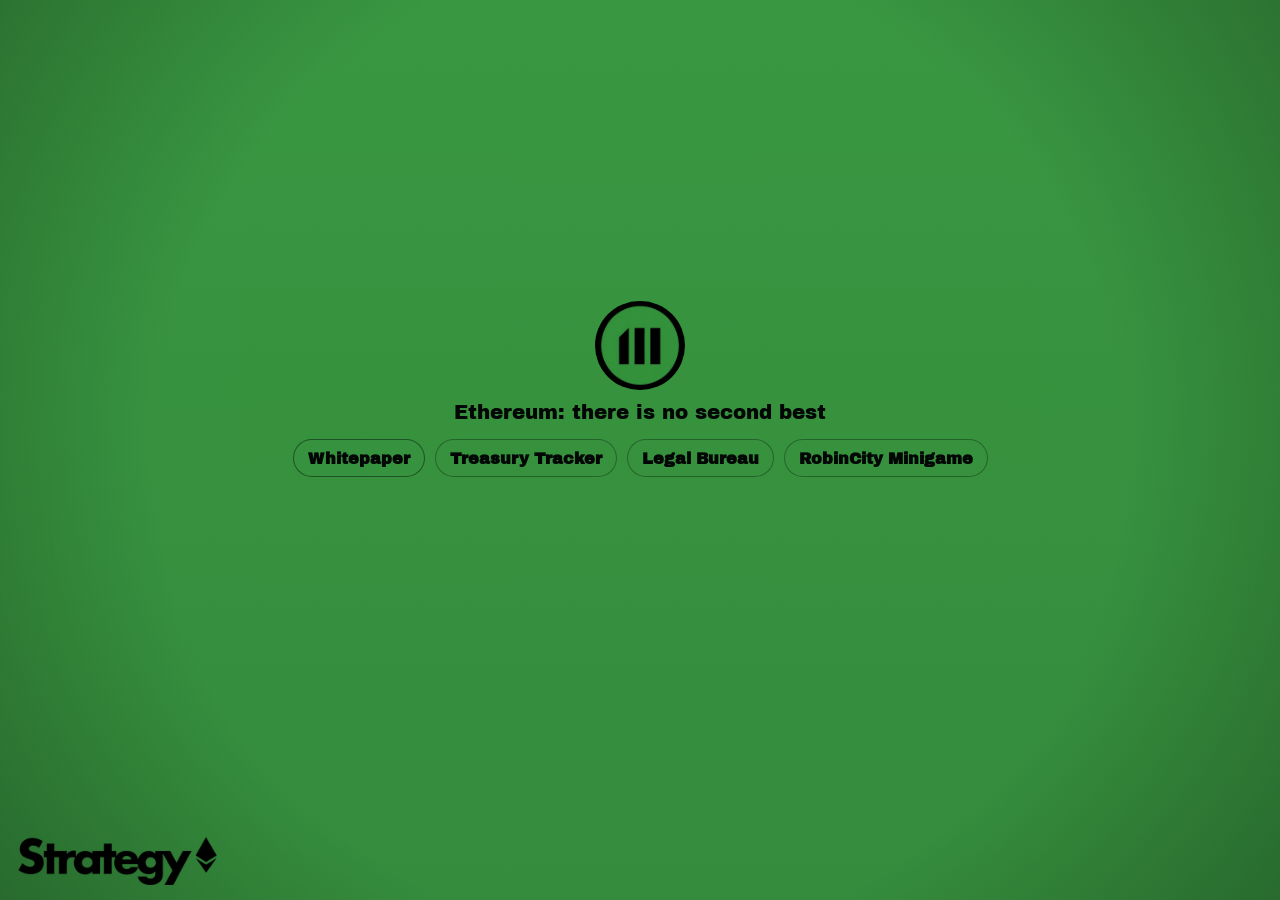
==== index.html @ 5a00aaa8 "Restore readable panel typography" ====
<!DOCTYPE html>
<html lang="en">
<head>
  <meta charset="UTF-8">
  <meta name="viewport" content="width=device-width, initial-scale=1.0">
  <title>Robin Strategy</title>
  <link rel="preconnect" href="https://fonts.googleapis.com">
  <link rel="preconnect" href="https://fonts.gstatic.com" crossorigin>
  <link href="https://fonts.googleapis.com/css2?family=Archivo+Black&family=Cinzel:wght@600;700;800&family=Inter:wght@400;500;600;700;800;900&display=swap" rel="stylesheet">
  <link rel="stylesheet" href="assets/styles.css?v=20260812-panel-font-revert">
</head>
<body class="scene-page city-scene">
  <div class="scene-illustration"></div>
  <div class="shell">
    <header>
      <div class="hero-wrap">
        <div class="hero-copy">
          <div class="hero-title-row">
            <img class="hero-logo" src="assets/strategy-bubble-logo.jpg" alt="" aria-hidden="true">
          </div>
          <p class="hero-subtitle">Ethereum: there is no second best</p>
          <div class="button-row">
            <a class="button button-primary" href="pages/whitepaper.html">Whitepaper</a>
            <a class="button" href="pages/treasury.html">Treasury Tracker</a>
            <a class="button" href="pages/legal.html">Legal Bureau</a>
            <a class="button" href="pages/robin-fight.html">RobinCity Minigame</a>
          </div>
        </div>
      </div>
    </header>
  </div>
</body>
</html>
---- assets/styles.css ----
:root {
  --bg: #020705;
  --bg-deep: #04361d;
  --green: #399741;
  --green-bright: #399741;
  --green-glow: #79f1a8;
  --ivory: #f3eed9;
  --muted: #c7d5c6;
  --panel: rgba(4, 19, 11, 0.78);
  --panel-strong: rgba(3, 11, 8, 0.9);
  --line: rgba(121, 241, 168, 0.18);
  --shadow: rgba(0, 0, 0, 0.5);
}

* {
  box-sizing: border-box;
}

html {
  scroll-behavior: smooth;
}

body {
  margin: 0;
  background: linear-gradient(180deg, #031008 0%, #020705 100%);
  color: var(--ivory);
  font-family: "Archivo Black", "Inter", "Arial Black", sans-serif;
}

a {
  color: inherit;
  text-decoration: none;
}

.scene-page {
  min-height: 100vh;
  min-height: 100dvh;
  position: relative;
  isolation: isolate;
  overflow-x: hidden;
  overflow-y: auto;
  background:
    radial-gradient(circle at top, rgba(48, 181, 102, 0.2), transparent 30%),
    linear-gradient(180deg, rgba(4, 19, 11, 0.94), rgba(2, 7, 5, 1));
}

.scene-page::before,
.scene-page::after {
  content: "";
  position: absolute;
  inset: 0;
  z-index: 0;
  pointer-events: none;
}

.scene-page::before {
  background:
    linear-gradient(90deg, rgba(48, 181, 102, 0.05) 1px, transparent 1px),
    linear-gradient(rgba(48, 181, 102, 0.04) 1px, transparent 1px);
  background-size: 52px 52px;
  mask-image: linear-gradient(180deg, rgba(0, 0, 0, 0.55), transparent 85%);
}

.scene-page::after {
  background: radial-gradient(circle at center, transparent 62%, rgba(0, 0, 0, 0.24) 100%);
}

.city-scene,
.manor-scene,
.tracker-scene,
.bureau-scene {
  background:
    linear-gradient(180deg, rgba(57, 151, 65, 0.02) 0%, rgba(1, 7, 4, 0.08) 100%),
    url("strategy-header-mark-on-green-4k.png?v=20260812-bottom-left-mark") left top / cover no-repeat,
    #399741;
}

.city-scene .scene-illustration,
.manor-scene .scene-illustration,
.tracker-scene .scene-illustration,
.bureau-scene .scene-illustration {
  display: none;
}

.scene-illustration {
  position: absolute;
  inset: 0;
  overflow: hidden;
  pointer-events: none;
}

.scene-illustration::before,
.scene-illustration::after {
  content: "";
  position: absolute;
}

.city-scene .hero-copy {
  background: rgba(57, 151, 65, 0.18);
  border-color: rgba(57, 151, 65, 0.08);
  box-shadow: none;
  backdrop-filter: none;
}

.city-scene .scene-illustration::before {
  inset: 0;
  background:
    repeating-linear-gradient(90deg, transparent 0 44px, rgba(121, 241, 168, 0.08) 45px, transparent 47px),
    repeating-linear-gradient(180deg, transparent 0 88px, rgba(121, 241, 168, 0.035) 89px, transparent 92px);
  opacity: 0.34;
  filter: blur(0.3px);
  animation: matrix-code-fall 9s linear infinite;
  clip-path: none;
}

.city-scene .scene-illustration::after {
  inset: 0;
  background:
    radial-gradient(circle at 69% 25%, rgba(121, 241, 168, 0.18), transparent 8%),
    radial-gradient(circle at 82% 22%, rgba(121, 241, 168, 0.12), transparent 11%),
    linear-gradient(180deg, transparent, rgba(2, 7, 5, 0.52));
  animation: skyline-glow 5.5s ease-in-out infinite;
}

.manor-scene .scene-illustration::before {
  left: 14%;
  right: 14%;
  bottom: 10%;
  height: 55%;
  background:
    linear-gradient(180deg, rgba(121, 241, 168, 0.12), rgba(0, 0, 0, 0.9)),
    linear-gradient(90deg, transparent 0 18%, rgba(121, 241, 168, 0.15) 18% 19%, transparent 19% 31%, rgba(121, 241, 168, 0.12) 31% 32%, transparent 32% 50%, rgba(121, 241, 168, 0.14) 50% 51%, transparent 51% 68%, rgba(121, 241, 168, 0.12) 68% 69%, transparent 69% 82%, rgba(121, 241, 168, 0.15) 82% 83%, transparent 83% 100%);
  clip-path: polygon(0 100%, 0 63%, 10% 54%, 18% 54%, 22% 44%, 32% 44%, 38% 22%, 50% 6%, 62% 22%, 68% 44%, 78% 44%, 82% 54%, 90% 54%, 100% 63%, 100% 100%);
}

.tracker-scene .scene-illustration::before {
  left: 7%;
  right: 7%;
  top: 20%;
  bottom: 14%;
  border: 1px solid rgba(121, 241, 168, 0.1);
  border-radius: 28px;
  background:
    linear-gradient(90deg, rgba(121, 241, 168, 0.05) 1px, transparent 1px),
    linear-gradient(rgba(121, 241, 168, 0.05) 1px, transparent 1px),
    linear-gradient(180deg, rgba(7, 26, 17, 0.6), rgba(2, 7, 5, 0.1));
  background-size: 36px 36px, 36px 36px, auto;
  box-shadow: inset 0 0 90px rgba(121, 241, 168, 0.04);
}

.tracker-scene .scene-illustration::after {
  left: 10%;
  right: 10%;
  top: 44%;
  height: 18%;
  background:
    linear-gradient(90deg,
      rgba(121, 241, 168, 0.12) 0%,
      rgba(121, 241, 168, 0.35) 8%,
      rgba(121, 241, 168, 0.08) 17%,
      rgba(121, 241, 168, 0.42) 29%,
      rgba(121, 241, 168, 0.16) 39%,
      rgba(121, 241, 168, 0.55) 48%,
      rgba(121, 241, 168, 0.22) 58%,
      rgba(121, 241, 168, 0.34) 68%,
      rgba(121, 241, 168, 0.14) 79%,
      rgba(121, 241, 168, 0.48) 90%,
      rgba(121, 241, 168, 0.08) 100%);
  clip-path: polygon(0 88%, 8% 72%, 14% 76%, 23% 41%, 31% 60%, 39% 34%, 48% 40%, 58% 14%, 68% 26%, 78% 11%, 87% 21%, 100% 0, 100% 100%, 0 100%);
  filter: drop-shadow(0 0 16px rgba(121, 241, 168, 0.25));
}

.bureau-scene .scene-illustration::before {
  left: 12%;
  right: 12%;
  bottom: 10%;
  height: 48%;
  background:
    linear-gradient(180deg, rgba(121, 241, 168, 0.08), rgba(0, 0, 0, 0.82)),
    linear-gradient(90deg, transparent 0 12%, rgba(121, 241, 168, 0.12) 12% 12.4%, transparent 12.4% 36%, rgba(121, 241, 168, 0.13) 36% 36.4%, transparent 36.4% 64%, rgba(121, 241, 168, 0.11) 64% 64.4%, transparent 64.4% 88%, rgba(121, 241, 168, 0.12) 88% 88.4%, transparent 88.4% 100%);
  clip-path: polygon(0 100%, 0 38%, 18% 38%, 18% 0, 82% 0, 82% 38%, 100% 38%, 100% 100%);
}

.bureau-scene .scene-illustration::after {
  left: 20%;
  right: 20%;
  top: 24%;
  height: 20%;
  border: 1px solid rgba(121, 241, 168, 0.12);
  border-radius: 22px;
  background:
    radial-gradient(circle at 24% 40%, rgba(121, 241, 168, 0.16), transparent 10%),
    radial-gradient(circle at 57% 55%, rgba(121, 241, 168, 0.14), transparent 11%),
    radial-gradient(circle at 78% 25%, rgba(121, 241, 168, 0.18), transparent 9%),
    linear-gradient(180deg, rgba(5, 18, 12, 0.85), rgba(2, 7, 5, 0.25));
}

.shell {
  position: relative;
  z-index: 2;
  min-height: 100vh;
  min-height: 100dvh;
  display: flex;
  flex-direction: column;
}

.topbar {
  width: min(1180px, calc(100% - 32px));
  margin: 0 auto;
  padding: 24px 0 0;
  display: flex;
  justify-content: space-between;
  align-items: center;
  gap: 16px;
  flex-wrap: wrap;
}

.manor-scene .topbar,
.tracker-scene .topbar,
.bureau-scene .topbar {
  padding-top: 86px;
  justify-content: flex-end;
}

.home-topbar-hidden {
  visibility: hidden;
  height: 0;
  padding: 0;
  overflow: hidden;
}

.brand {
  font-family: "Archivo Black", "Inter", "Arial Black", sans-serif;
  font-weight: 400;
  letter-spacing: 0.1em;
  text-transform: none;
}

.home-brand-hidden {
  opacity: 0;
  pointer-events: none;
}

.nav-links {
  display: flex;
  gap: 16px;
  flex-wrap: wrap;
  color: #020705;
  font-weight: 800;
}

.nav-links a {
  transition: color 160ms ease, transform 160ms ease;
}

.nav-links a:hover {
  color: #020705;
  transform: translateY(-1px);
}

.hero-wrap,
.page-wrap {
  width: min(1180px, calc(100% - 32px));
  margin: 0 auto;
}

.hero-wrap {
  width: 100%;
  min-height: calc(100vh - 88px);
  min-height: calc(100dvh - 88px);
  display: flex;
  align-items: center;
  justify-content: center;
  padding: 32px 0 64px;
}

.hero-copy {
  width: min(820px, calc(100vw - 88px));
  max-width: 100%;
  padding: 18px 30px 20px;
  border: 1px solid var(--line);
  border-radius: 30px;
  background: linear-gradient(180deg, rgba(4, 19, 11, 0.54), rgba(3, 11, 8, 0.66));
  box-shadow: 0 24px 80px var(--shadow);
  backdrop-filter: blur(8px);
  animation: fade-up 900ms ease;
  text-align: center;
}

.eyebrow {
  margin: 0 0 10px;
  color: var(--green-glow);
  text-transform: none;
  letter-spacing: 0.16em;
  font-size: 0.82rem;
}

h1,
h2,
h3 {
  margin-top: 0;
  font-family: "Archivo Black", "Inter", "Arial Black", sans-serif;
}

.hero-title {
  margin: 0;
  font-family: "Archivo Black", "Inter", "Arial Black", sans-serif;
  font-weight: 400;
  font-size: clamp(2.65rem, 4.65vw, 3.5rem);
  line-height: 0.92;
  text-transform: none;
  letter-spacing: -0.055em;
  color: #020705;
  max-width: 100%;
  margin-inline: auto;
  overflow-wrap: normal;
  white-space: normal;
  min-width: 0;
}

.hero-title-row {
  display: flex;
  align-items: center;
  justify-content: center;
  gap: 4px;
  margin-bottom: 12px;
}

.hero-logo {
  width: clamp(82px, 7vw, 116px);
  height: clamp(82px, 7vw, 116px);
  border-radius: 50%;
  object-fit: cover;
  flex: 0 0 auto;
}

.hero-subtitle {
  margin: 0 0 12px;
  font-family: "Archivo Black", "Inter", "Arial Black", sans-serif;
  font-size: clamp(1.05rem, 1.55vw, 1.35rem);
  color: #020705;
  font-weight: 400;
}

.hero-support {
  margin: 0;
  max-width: 860px;
  color: var(--muted);
  font-size: 1rem;
  line-height: 1.75;
  margin-inline: auto;
}

.button-row {
  display: flex;
  max-width: 100%;
  gap: 10px;
  flex-wrap: wrap;
  margin-top: 16px;
  justify-content: center;
}

.button {
  display: inline-flex;
  align-items: center;
  justify-content: center;
  min-height: 38px;
  padding: 0 14px;
  border-radius: 999px;
  border: 1px solid rgba(2, 14, 7, 0.34);
  background: rgba(57, 151, 65, 0.16);
  color: #020705;
  font-weight: 800;
  text-align: center;
  white-space: nowrap;
  transition: transform 160ms ease, border-color 160ms ease, background 160ms ease;
}

.button:hover {
  transform: translateY(-2px);
  border-color: rgba(2, 14, 7, 0.58);
  background: rgba(57, 151, 65, 0.28);
}

.button-primary {
  background: rgba(57, 151, 65, 0.32);
  border-color: rgba(2, 14, 7, 0.48);
}

.page-wrap {
  padding: 44px 0 72px;
  display: flex;
  flex-direction: column;
  align-items: center;
  justify-content: center;
  min-height: calc(100vh - 88px);
}

.page-hero {
  width: min(940px, 100%);
  margin-bottom: 18px;
  padding: 0;
  border: 0;
  border-radius: 0;
  background: transparent;
  box-shadow: none;
  backdrop-filter: none;
  text-align: center;
}

.page-hero h1 {
  margin-bottom: 14px;
  font-size: clamp(2.4rem, 6vw, 4.8rem);
  line-height: 0.95;
  text-transform: uppercase;
  color: #020705;
}

.page-hero p {
  margin: 0;
  color: #020705;
  line-height: 1.75;
}

.tracker-scene .page-hero .eyebrow {
  color: #020705;
}

.content-card {
  width: min(940px, 100%);
  max-width: 100%;
  padding: 34px;
  border: 1px solid var(--line);
  border-radius: 30px;
  background: linear-gradient(180deg, rgba(4, 19, 11, 0.78), rgba(3, 11, 8, 0.9));
  box-shadow: 0 24px 80px var(--shadow);
  backdrop-filter: blur(8px);
  text-align: center;
  font-family: "Inter", sans-serif;
}

.content-card p,
.content-card li {
  color: var(--muted);
  line-height: 1.8;
  overflow-wrap: break-word;
}

.content-card strong {
  color: var(--ivory);
}

.content-card h2 {
  margin-top: 0;
  margin-bottom: 14px;
  font-family: "Cinzel", serif;
  font-size: 1.45rem;
}

.content-card h3 {
  margin-bottom: 8px;
  font-family: "Cinzel", serif;
  font-size: 1.05rem;
  text-transform: uppercase;
  letter-spacing: 0.08em;
}

.tracker-grid {
  display: grid;
  grid-template-columns: repeat(3, minmax(0, 1fr));
  gap: 16px;
  margin-bottom: 20px;
  text-align: center;
}

.tracker-box {
  padding: 18px;
  border: 1px solid var(--line);
  border-radius: 20px;
  background: rgba(255, 255, 255, 0.03);
}

.tracker-label {
  margin: 0 0 10px;
  color: var(--green-glow);
  text-transform: uppercase;
  letter-spacing: 0.12em;
  font-size: 0.75rem;
}

.tracker-value {
  margin: 0;
  font-family: "Cinzel", serif;
  font-size: 1.15rem;
  color: var(--ivory);
}

.tracker-note {
  margin-top: 18px;
  padding: 20px;
  border-radius: 22px;
  border: 1px solid var(--line);
  background: rgba(255, 255, 255, 0.03);
}

.back-link {
  display: inline-block;
  margin-top: 22px;
  color: var(--green-glow);
}

@keyframes fade-up {
  from {
    opacity: 0;
    transform: translateY(22px);
  }
  to {
    opacity: 1;
    transform: translateY(0);
  }
}

@keyframes pulse {
  0%, 100% {
    transform: scale(1);
    opacity: 0.9;
  }
  50% {
    transform: scale(1.08);
    opacity: 1;
  }
}

@keyframes matrix-code-fall {
  from {
    background-position: 0 -120px, 0 -240px;
  }
  to {
    background-position: 0 320px, 0 160px;
  }
}

@keyframes skyline-glow {
  0%, 100% {
    opacity: 0.72;
  }
  50% {
    opacity: 1;
  }
}

@media (max-width: 900px) {
  .tracker-grid {
    grid-template-columns: 1fr;
  }

  .topbar {
    align-items: flex-start;
    gap: 12px;
  }

  .nav-links {
    justify-content: flex-start;
    gap: 10px 14px;
  }

  .hero-copy,
  .page-hero,
  .content-card {
    padding: 24px;
  }

  .hero-copy {
    width: min(100%, calc(100% - 36px));
  }

  .hero-title {
    font-size: 2.65rem;
    line-height: 0.92;
    letter-spacing: -0.055em;
  }

  .hero-title-row {
    gap: 14px;
  }
}

@media (max-width: 560px) {
  .city-scene,
  .manor-scene,
  .tracker-scene,
  .bureau-scene {
    background-size: cover;
    background-position: left top;
  }

  .hero-wrap {
    width: 100%;
    overflow-x: hidden;
    padding-inline: 14px;
  }

  .hero-copy {
    width: 100%;
    max-width: 270px;
    min-width: 0;
    overflow: hidden;
    padding: 20px 16px 22px;
    border-radius: 24px;
  }

  .hero-title-row {
    flex-direction: column;
    gap: 8px;
    margin-bottom: 10px;
  }

  .hero-title {
    font-size: clamp(1.16rem, 5.4vw, 1.38rem);
    line-height: 0.95;
    letter-spacing: -0.04em;
    text-wrap: balance;
    overflow-wrap: normal;
  }

  .hero-logo {
    width: 74px;
    height: 74px;
  }

  .hero-subtitle {
    font-size: 1rem;
    line-height: 1.3;
  }

  .button-row {
    max-width: 250px;
    margin-inline: auto;
    gap: 8px 6px;
    margin-top: 14px;
  }

  .content-card {
    padding: 22px;
    border-radius: 22px;
  }

  .topbar {
    width: min(100%, calc(100% - 24px));
    padding-top: 16px;
  }

  .manor-scene .topbar,
  .tracker-scene .topbar,
  .bureau-scene .topbar {
    padding-top: 72px;
  }

  .brand {
    width: 100%;
  }

  .nav-links {
    width: 100%;
    gap: 8px 12px;
    font-size: 0.86rem;
    line-height: 1.4;
  }

  .page-wrap {
    width: 100%;
    min-height: auto;
    padding: 28px 12px 52px;
    justify-content: flex-start;
  }

  .content-card {
    border-radius: 22px;
    text-align: left;
  }

  .page-hero {
    text-align: left;
  }

  .button {
    min-height: 36px;
    padding: 0 9px;
    font-size: 0.74rem;
  }
}
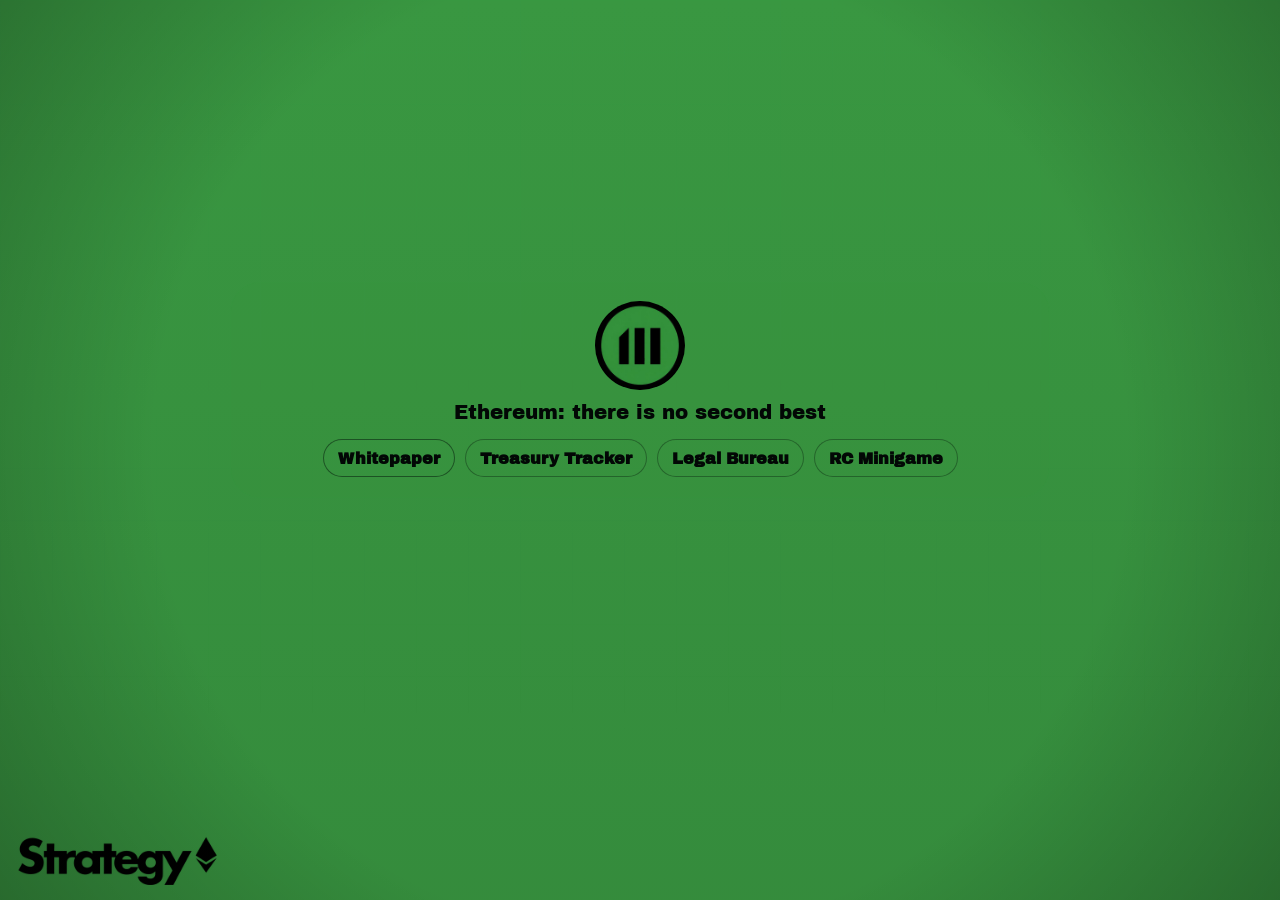
==== commit 084442e8: "Rename minigame nav label" ====
--- a/index.html
+++ b/index.html
@@ -7,7 +7,7 @@
   <link rel="preconnect" href="https://fonts.googleapis.com">
   <link rel="preconnect" href="https://fonts.gstatic.com" crossorigin>
   <link href="https://fonts.googleapis.com/css2?family=Archivo+Black&family=Cinzel:wght@600;700;800&family=Inter:wght@400;500;600;700;800;900&display=swap" rel="stylesheet">
-  <link rel="stylesheet" href="assets/styles.css?v=20260812-panel-font-revert">
+  <link rel="stylesheet" href="assets/styles.css?v=20260812-visible-bottom-mark">
 </head>
 <body class="scene-page city-scene">
   <div class="scene-illustration"></div>
@@ -23,7 +23,7 @@
             <a class="button button-primary" href="pages/whitepaper.html">Whitepaper</a>
             <a class="button" href="pages/treasury.html">Treasury Tracker</a>
             <a class="button" href="pages/legal.html">Legal Bureau</a>
-            <a class="button" href="pages/robin-fight.html">RobinCity Minigame</a>
+            <a class="button" href="pages/robin-fight.html">RC Minigame</a>
           </div>
         </div>
       </div>
--- a/assets/styles.css
+++ b/assets/styles.css
@@ -71,7 +71,7 @@
 .bureau-scene {
   background:
     linear-gradient(180deg, rgba(57, 151, 65, 0.02) 0%, rgba(1, 7, 4, 0.08) 100%),
-    url("strategy-header-mark-on-green-4k.png?v=20260812-bottom-left-mark") left top / cover no-repeat,
+    url("strategy-header-mark-on-green-4k.png?v=20260812-visible-bottom-mark") left bottom / cover no-repeat,
     #399741;
 }
 
@@ -591,7 +591,7 @@
   .tracker-scene,
   .bureau-scene {
     background-size: cover;
-    background-position: left top;
+    background-position: left bottom;
   }
 
   .hero-wrap {
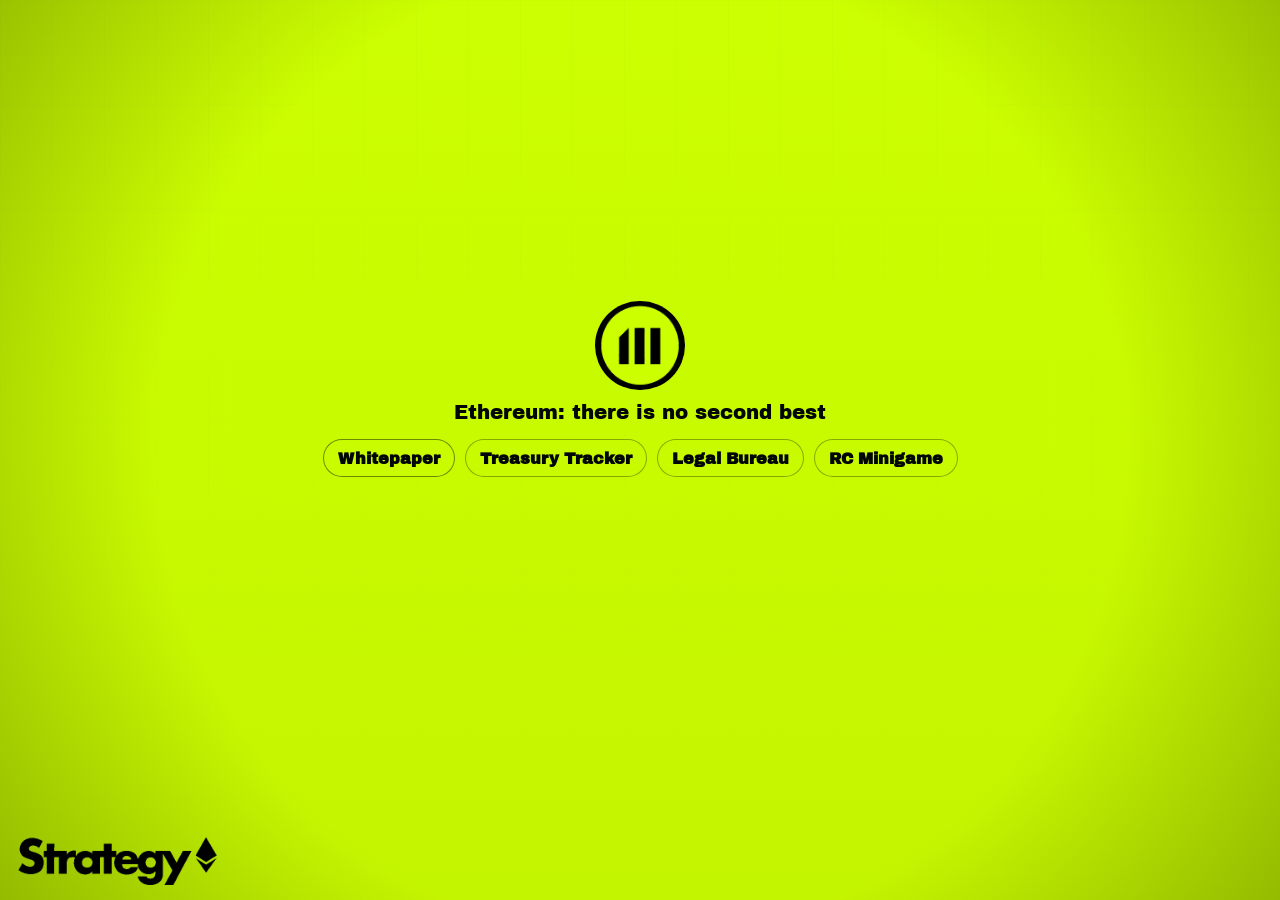
==== commit 71341014: "Update Robin Strategy site and hero sprite" ====
--- a/index.html
+++ b/index.html
@@ -7,7 +7,7 @@
   <link rel="preconnect" href="https://fonts.googleapis.com">
   <link rel="preconnect" href="https://fonts.gstatic.com" crossorigin>
   <link href="https://fonts.googleapis.com/css2?family=Archivo+Black&family=Cinzel:wght@600;700;800&family=Inter:wght@400;500;600;700;800;900&display=swap" rel="stylesheet">
-  <link rel="stylesheet" href="assets/styles.css?v=20260812-visible-bottom-mark">
+  <link rel="stylesheet" href="assets/styles.css?v=20260812-robinhood-neon-green">
 </head>
 <body class="scene-page city-scene">
   <div class="scene-illustration"></div>
@@ -16,7 +16,7 @@
       <div class="hero-wrap">
         <div class="hero-copy">
           <div class="hero-title-row">
-            <img class="hero-logo" src="assets/strategy-bubble-logo.jpg" alt="" aria-hidden="true">
+            <img class="hero-logo" src="assets/strategy-bubble-logo-neon.png?v=20260812-robinhood-neon-green" alt="" aria-hidden="true">
           </div>
           <p class="hero-subtitle">Ethereum: there is no second best</p>
           <div class="button-row">
--- a/assets/styles.css
+++ b/assets/styles.css
@@ -1,8 +1,8 @@
 :root {
   --bg: #020705;
   --bg-deep: #04361d;
-  --green: #399741;
-  --green-bright: #399741;
+  --green: #ccff00;
+  --green-bright: #ccff00;
   --green-glow: #79f1a8;
   --ivory: #f3eed9;
   --muted: #c7d5c6;
@@ -70,9 +70,9 @@
 .tracker-scene,
 .bureau-scene {
   background:
-    linear-gradient(180deg, rgba(57, 151, 65, 0.02) 0%, rgba(1, 7, 4, 0.08) 100%),
-    url("strategy-header-mark-on-green-4k.png?v=20260812-visible-bottom-mark") left bottom / cover no-repeat,
-    #399741;
+    linear-gradient(180deg, rgba(204, 255, 0, 0.02) 0%, rgba(1, 7, 4, 0.04) 100%),
+    url("strategy-header-mark-on-green-4k.png?v=20260812-robinhood-neon-green") left bottom / cover no-repeat,
+    #ccff00;
 }
 
 .city-scene .scene-illustration,
@@ -96,8 +96,8 @@
 }
 
 .city-scene .hero-copy {
-  background: rgba(57, 151, 65, 0.18);
-  border-color: rgba(57, 151, 65, 0.08);
+  background: rgba(204, 255, 0, 0.18);
+  border-color: rgba(204, 255, 0, 0.08);
   box-shadow: none;
   backdrop-filter: none;
 }
@@ -368,7 +368,7 @@
   padding: 0 14px;
   border-radius: 999px;
   border: 1px solid rgba(2, 14, 7, 0.34);
-  background: rgba(57, 151, 65, 0.16);
+  background: rgba(204, 255, 0, 0.16);
   color: #020705;
   font-weight: 800;
   text-align: center;
@@ -379,11 +379,11 @@
 .button:hover {
   transform: translateY(-2px);
   border-color: rgba(2, 14, 7, 0.58);
-  background: rgba(57, 151, 65, 0.28);
+  background: rgba(204, 255, 0, 0.28);
 }
 
 .button-primary {
-  background: rgba(57, 151, 65, 0.32);
+  background: rgba(204, 255, 0, 0.32);
   border-color: rgba(2, 14, 7, 0.48);
 }
 
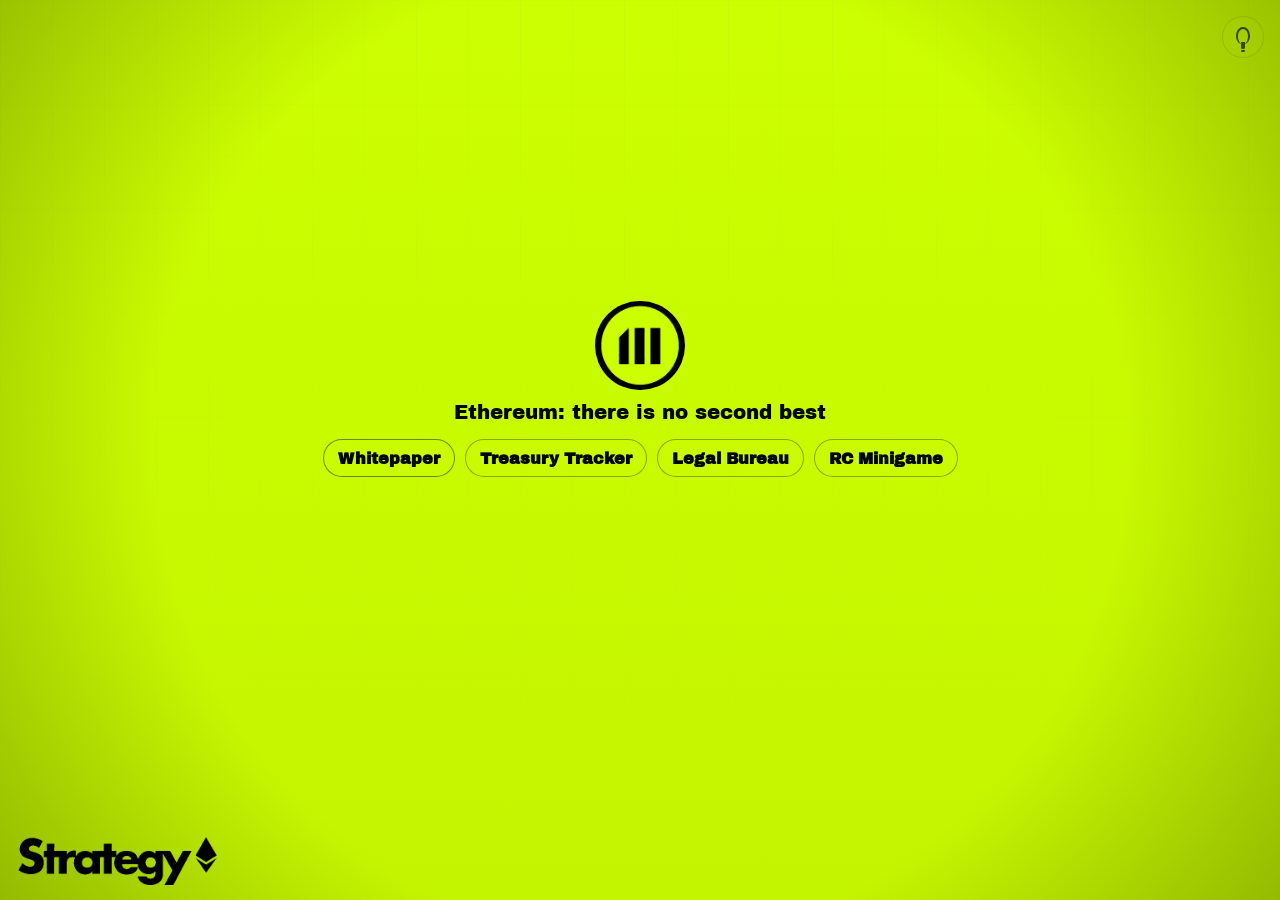
==== commit ee396293: "Add subtle brightness toggle" ====
--- a/index.html
+++ b/index.html
@@ -7,7 +7,7 @@
   <link rel="preconnect" href="https://fonts.googleapis.com">
   <link rel="preconnect" href="https://fonts.gstatic.com" crossorigin>
   <link href="https://fonts.googleapis.com/css2?family=Archivo+Black&family=Cinzel:wght@600;700;800&family=Inter:wght@400;500;600;700;800;900&display=swap" rel="stylesheet">
-  <link rel="stylesheet" href="assets/styles.css?v=20260812-robinhood-neon-green">
+  <link rel="stylesheet" href="assets/styles.css?v=20260813-dimmer-toggle">
 </head>
 <body class="scene-page city-scene">
   <div class="scene-illustration"></div>
@@ -29,5 +29,6 @@
       </div>
     </header>
   </div>
+  <script src="assets/dimmer.js?v=20260813-dimmer-toggle"></script>
 </body>
 </html>
--- a/assets/styles.css
+++ b/assets/styles.css
@@ -63,6 +63,92 @@
 
 .scene-page::after {
   background: radial-gradient(circle at center, transparent 62%, rgba(0, 0, 0, 0.24) 100%);
+}
+
+.site-dimmer-overlay {
+  position: fixed;
+  inset: 0;
+  z-index: 1;
+  pointer-events: none;
+  opacity: 0;
+  background:
+    radial-gradient(circle at top right, rgba(0, 0, 0, 0.14), rgba(0, 0, 0, 0.3) 34%, rgba(0, 0, 0, 0.2) 100%),
+    linear-gradient(180deg, rgba(0, 0, 0, 0.1), rgba(0, 0, 0, 0.18));
+  transition: opacity 180ms ease;
+}
+
+.site-dimmed .site-dimmer-overlay {
+  opacity: 1;
+}
+
+.site-dimmer-toggle {
+  position: fixed;
+  top: max(16px, env(safe-area-inset-top));
+  right: max(16px, env(safe-area-inset-right));
+  z-index: 5;
+  border: 1px solid rgba(2, 14, 7, 0.16);
+  border-radius: 50%;
+  background: rgba(204, 255, 0, 0.08);
+  color: #020705;
+  width: 42px;
+  height: 42px;
+  padding: 0;
+  font: inherit;
+  line-height: 1;
+  cursor: pointer;
+  box-shadow: none;
+  backdrop-filter: blur(2px);
+  transition: transform 160ms ease, background 160ms ease, border-color 160ms ease, opacity 160ms ease;
+}
+
+.site-dimmer-toggle:hover {
+  transform: translateY(-1px);
+  background: rgba(204, 255, 0, 0.18);
+  border-color: rgba(2, 14, 7, 0.28);
+}
+
+.site-dimmer-toggle[aria-pressed="false"] {
+  opacity: 0.68;
+}
+
+.site-dimmer-toggle[aria-pressed="true"] {
+  background: rgba(2, 7, 5, 0.12);
+  border-color: rgba(2, 14, 7, 0.24);
+  opacity: 0.9;
+}
+
+.dimmer-bulb {
+  position: relative;
+  display: inline-block;
+  width: 14px;
+  height: 17px;
+  border: 2px solid currentColor;
+  border-bottom: 0;
+  border-radius: 50% 50% 44% 44%;
+  color: #020705;
+}
+
+.dimmer-bulb::before {
+  content: "";
+  position: absolute;
+  left: 3px;
+  right: 3px;
+  bottom: -5px;
+  height: 5px;
+  border: 2px solid currentColor;
+  border-top: 0;
+  border-radius: 0 0 4px 4px;
+}
+
+.dimmer-bulb::after {
+  content: "";
+  position: absolute;
+  left: 3px;
+  right: 3px;
+  bottom: -8px;
+  height: 2px;
+  border-radius: 999px;
+  background: currentColor;
 }
 
 .city-scene,
@@ -688,4 +774,12 @@
     padding: 0 9px;
     font-size: 0.74rem;
   }
-}
+
+  .site-dimmer-toggle {
+    top: max(10px, env(safe-area-inset-top));
+    right: max(10px, env(safe-area-inset-right));
+    width: 36px;
+    height: 36px;
+    font-size: 1rem;
+  }
+}
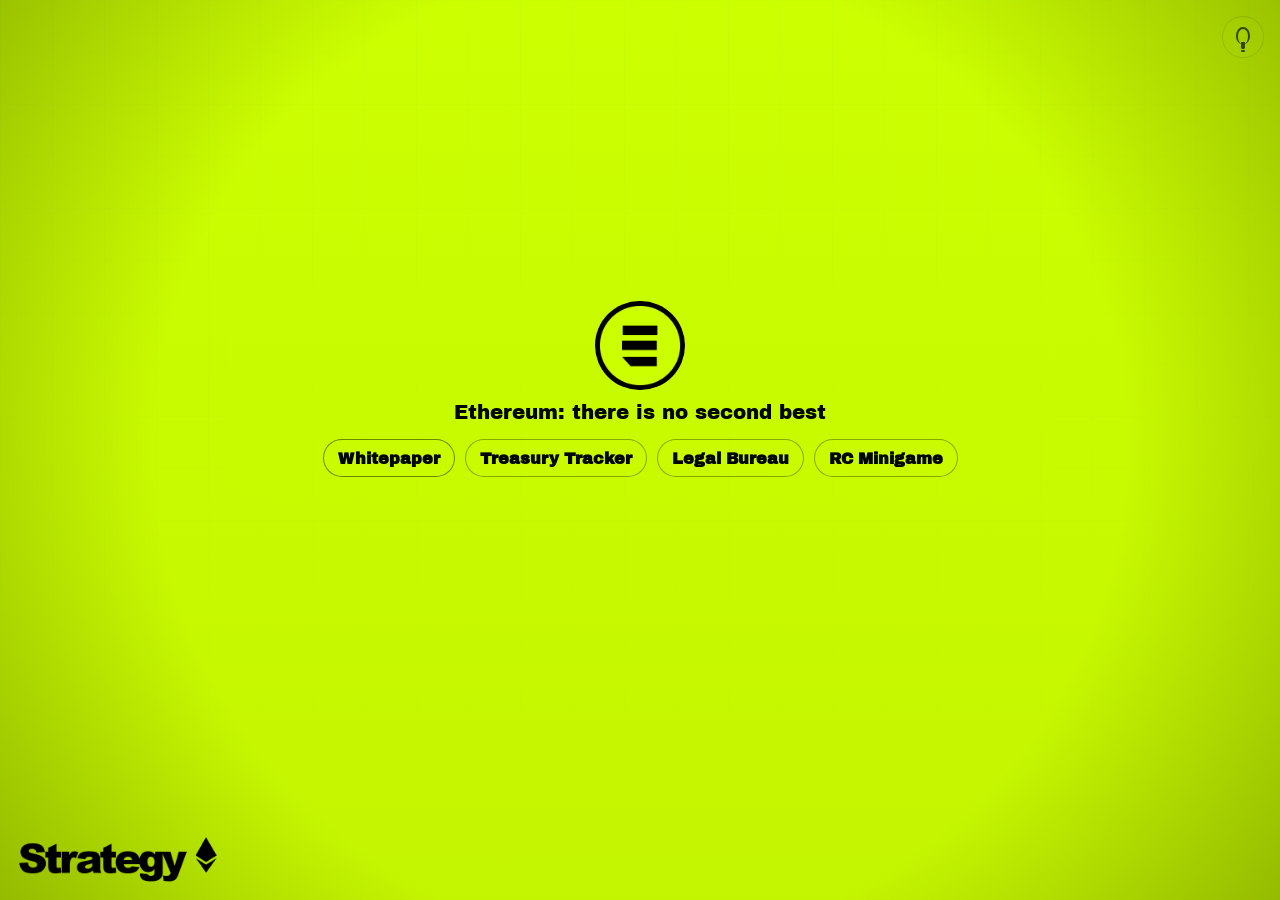
==== commit 02b7da13: "Update Strategy landing branding" ====
--- a/index.html
+++ b/index.html
@@ -7,7 +7,7 @@
   <link rel="preconnect" href="https://fonts.googleapis.com">
   <link rel="preconnect" href="https://fonts.gstatic.com" crossorigin>
   <link href="https://fonts.googleapis.com/css2?family=Archivo+Black&family=Cinzel:wght@600;700;800&family=Inter:wght@400;500;600;700;800;900&display=swap" rel="stylesheet">
-  <link rel="stylesheet" href="assets/styles.css?v=20260813-dimmer-toggle">
+  <link rel="stylesheet" href="assets/styles.css?v=20260813-no-strategy-word">
 </head>
 <body class="scene-page city-scene">
   <div class="scene-illustration"></div>
@@ -16,7 +16,7 @@
       <div class="hero-wrap">
         <div class="hero-copy">
           <div class="hero-title-row">
-            <img class="hero-logo" src="assets/strategy-bubble-logo-neon.png?v=20260812-robinhood-neon-green" alt="" aria-hidden="true">
+            <img class="hero-logo" src="assets/strategy-bubble-logo-neon.png?v=20260813-center-e-logo" alt="" aria-hidden="true">
           </div>
           <p class="hero-subtitle">Ethereum: there is no second best</p>
           <div class="button-row">
--- a/assets/styles.css
+++ b/assets/styles.css
@@ -157,7 +157,7 @@
 .bureau-scene {
   background:
     linear-gradient(180deg, rgba(204, 255, 0, 0.02) 0%, rgba(1, 7, 4, 0.04) 100%),
-    url("strategy-header-mark-on-green-4k.png?v=20260812-robinhood-neon-green") left bottom / cover no-repeat,
+    url("strategy-header-no-word-4k.png?v=20260813-no-strategy-word") left bottom / cover no-repeat,
     #ccff00;
 }
 
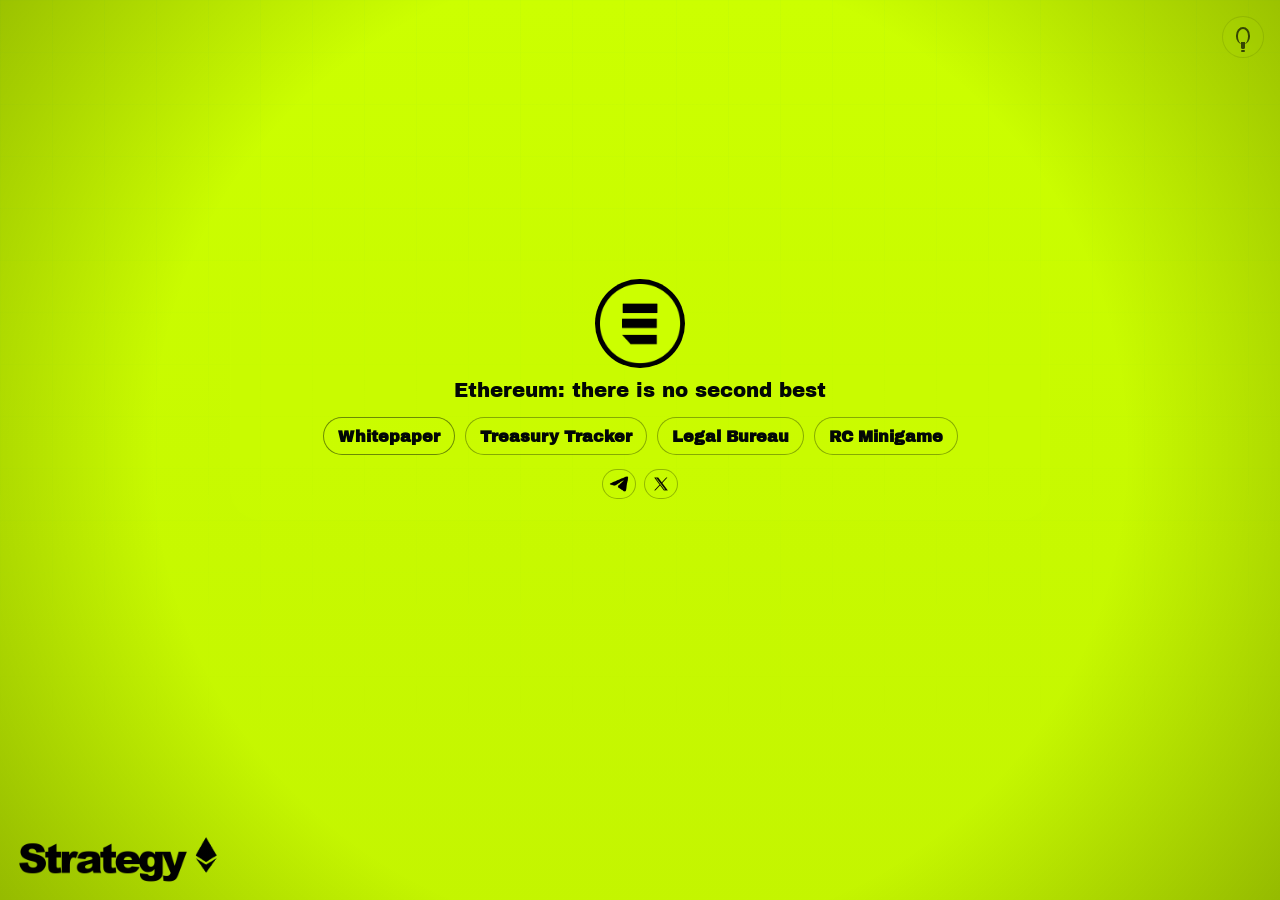
==== commit 67706d8f: "Add landing social links" ====
--- a/index.html
+++ b/index.html
@@ -7,7 +7,7 @@
   <link rel="preconnect" href="https://fonts.googleapis.com">
   <link rel="preconnect" href="https://fonts.gstatic.com" crossorigin>
   <link href="https://fonts.googleapis.com/css2?family=Archivo+Black&family=Cinzel:wght@600;700;800&family=Inter:wght@400;500;600;700;800;900&display=swap" rel="stylesheet">
-  <link rel="stylesheet" href="assets/styles.css?v=20260813-no-strategy-word">
+  <link rel="stylesheet" href="assets/styles.css?v=20260813-social-buttons">
 </head>
 <body class="scene-page city-scene">
   <div class="scene-illustration"></div>
@@ -25,6 +25,14 @@
             <a class="button" href="pages/legal.html">Legal Bureau</a>
             <a class="button" href="pages/robin-fight.html">RC Minigame</a>
           </div>
+          <div class="social-row" aria-label="Social links">
+            <a class="social-button" href="https://t.me/+gXrAQ1jg_IIzNjE5" target="_blank" rel="noopener noreferrer" aria-label="Telegram">
+              <img class="social-icon social-icon-plane" src="assets/social-telegram.png?v=20260813-telegram-solid" alt="" aria-hidden="true">
+            </a>
+            <a class="social-button" href="https://x.com/RobinStrategies" target="_blank" rel="noopener noreferrer" aria-label="Twitter">
+              <img class="social-icon social-icon-x" src="assets/social-x.png?v=20260813-x-thick-stroke" alt="" aria-hidden="true">
+            </a>
+          </div>
         </div>
       </div>
     </header>
--- a/assets/styles.css
+++ b/assets/styles.css
@@ -473,6 +473,57 @@
   border-color: rgba(2, 14, 7, 0.48);
 }
 
+.social-row {
+  display: flex;
+  justify-content: center;
+  gap: 8px;
+  margin-top: 14px;
+}
+
+.social-button {
+  display: inline-flex;
+  align-items: center;
+  justify-content: center;
+  width: 34px;
+  height: 30px;
+  padding: 0;
+  border: 1px solid rgba(2, 14, 7, 0.28);
+  border-radius: 999px;
+  background: rgba(204, 255, 0, 0.06);
+  color: #020705;
+  font-size: 1rem;
+  font-weight: 900;
+  line-height: 1;
+  opacity: 1;
+  transition: transform 160ms ease, background 160ms ease, border-color 160ms ease, opacity 160ms ease;
+}
+
+.social-button:hover {
+  transform: translateY(-1px);
+  background: rgba(204, 255, 0, 0.16);
+  border-color: rgba(2, 14, 7, 0.44);
+  opacity: 1;
+}
+
+.social-icon {
+  display: block;
+  width: 17px;
+  height: 17px;
+  object-fit: contain;
+  opacity: 0.96;
+}
+
+.social-icon-plane {
+  width: 20px;
+  height: 20px;
+  opacity: 1;
+}
+
+.social-icon-x {
+  width: 16px;
+  height: 16px;
+}
+
 .page-wrap {
   padding: 44px 0 72px;
   display: flex;
@@ -726,6 +777,16 @@
     margin-top: 14px;
   }
 
+  .social-row {
+    gap: 7px;
+    margin-top: 12px;
+  }
+
+  .social-button {
+    width: 32px;
+    height: 28px;
+  }
+
   .content-card {
     padding: 22px;
     border-radius: 22px;
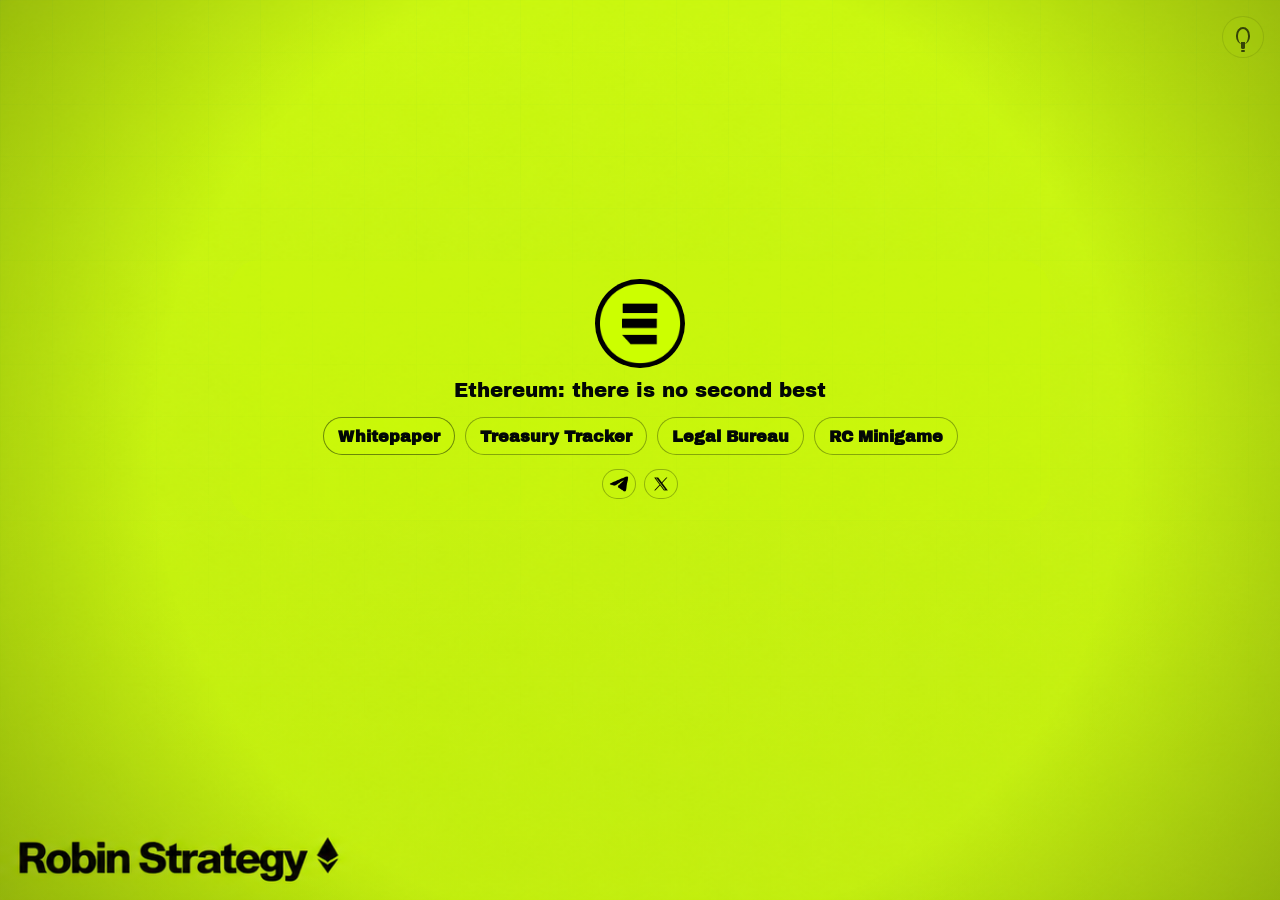
==== commit 9ce041c9: "Bust stylesheet cache for new branding" ====
--- a/index.html
+++ b/index.html
@@ -7,7 +7,7 @@
   <link rel="preconnect" href="https://fonts.googleapis.com">
   <link rel="preconnect" href="https://fonts.gstatic.com" crossorigin>
   <link href="https://fonts.googleapis.com/css2?family=Archivo+Black&family=Cinzel:wght@600;700;800&family=Inter:wght@400;500;600;700;800;900&display=swap" rel="stylesheet">
-  <link rel="stylesheet" href="assets/styles.css?v=20260813-social-buttons">
+  <link rel="stylesheet" href="assets/styles.css?v=20260823-robin-strategy-wordmark">
 </head>
 <body class="scene-page city-scene">
   <div class="scene-illustration"></div>
--- a/assets/styles.css
+++ b/assets/styles.css
@@ -157,7 +157,7 @@
 .bureau-scene {
   background:
     linear-gradient(180deg, rgba(204, 255, 0, 0.02) 0%, rgba(1, 7, 4, 0.04) 100%),
-    url("strategy-header-no-word-4k.png?v=20260813-no-strategy-word") left bottom / cover no-repeat,
+    url("strategy-header-robin-strategy.png?v=20260823-robin-strategy-wordmark") left bottom / cover no-repeat,
     #ccff00;
 }
 
@@ -610,6 +610,10 @@
   text-align: center;
 }
 
+.treasury-holdings {
+  grid-template-columns: repeat(2, minmax(0, 1fr));
+}
+
 .tracker-box {
   padding: 18px;
   border: 1px solid var(--line);
@@ -630,6 +634,27 @@
   font-family: "Cinzel", serif;
   font-size: 1.15rem;
   color: var(--ivory);
+}
+
+.tracker-status {
+  margin-bottom: 0;
+  font-size: 0.86rem;
+}
+
+.treasury-address {
+  display: inline-block;
+  color: var(--ivory);
+  font-family: "Cinzel", serif;
+  overflow-wrap: anywhere;
+}
+
+.hyperliquid-note {
+  margin-top: 20px;
+}
+
+.hyperliquid-grid {
+  grid-template-columns: repeat(4, minmax(0, 1fr));
+  margin-bottom: 0;
 }
 
 .tracker-note {
